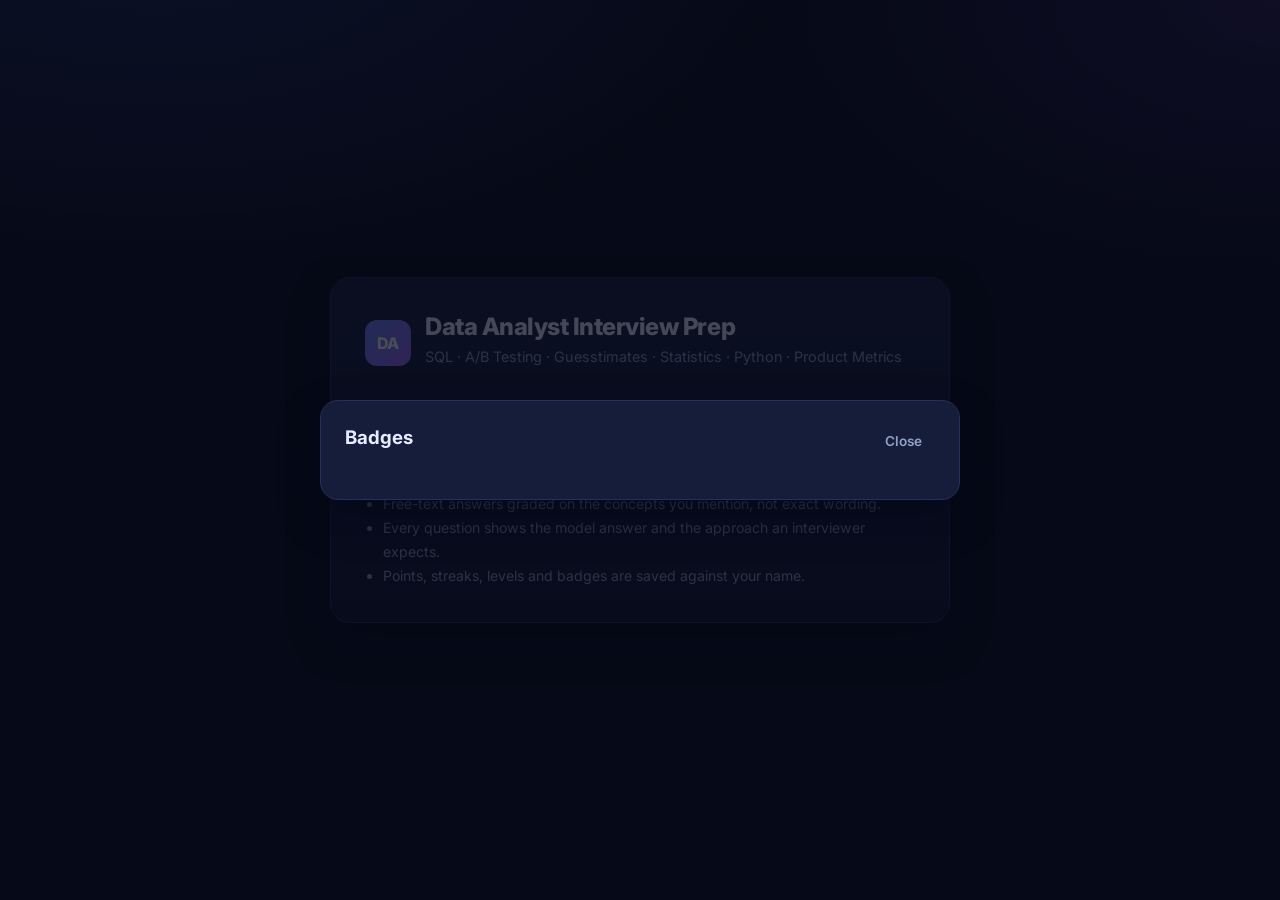
==== index.html @ dfdf0ecd "Add data analyst interview prep site with 90 rubric-graded questions Static site (no backend) so it " ====
<!DOCTYPE html>
<html lang="en">
<head>
<meta charset="utf-8" />
<meta name="viewport" content="width=device-width, initial-scale=1" />
<title>Data Analyst Interview Prep</title>
<meta name="description" content="Interview-style practice for data analyst roles: SQL, A/B testing, guesstimates, statistics, Python and product metrics." />
<link rel="preconnect" href="https://fonts.googleapis.com" />
<link rel="preconnect" href="https://fonts.gstatic.com" crossorigin />
<link href="https://fonts.googleapis.com/css2?family=Inter:wght@400;500;600;700;800&family=JetBrains+Mono:wght@400;500&display=swap" rel="stylesheet" />
<link rel="stylesheet" href="assets/css/styles.css" />
</head>
<body>
<canvas id="confetti-canvas" aria-hidden="true"></canvas>

<!-- ============ LOGIN ============ -->
<section id="view-login" class="view view-login">
  <div class="login-card">
    <div class="brand">
      <span class="brand-mark">DA</span>
      <div>
        <h1>Data Analyst Interview Prep</h1>
        <p class="muted">SQL &middot; A/B Testing &middot; Guesstimates &middot; Statistics &middot; Python &middot; Product Metrics</p>
      </div>
    </div>

    <form id="login-form" autocomplete="off">
      <label for="login-name">Enter your name to start or resume</label>
      <div class="login-row">
        <input id="login-name" type="text" placeholder="e.g. Vashista" maxlength="40" required />
        <button type="submit" class="btn btn-primary">Start</button>
      </div>
      <p id="login-error" class="form-error" hidden></p>
    </form>

    <div id="profile-list-wrap" hidden>
      <p class="section-label">Saved progress on this browser</p>
      <div id="profile-list" class="profile-list"></div>
    </div>

    <ul class="login-points">
      <li>Free-text answers graded on the concepts you mention, not exact wording.</li>
      <li>Every question shows the model answer and the approach an interviewer expects.</li>
      <li>Points, streaks, levels and badges are saved against your name.</li>
    </ul>
  </div>
</section>

<!-- ============ APP SHELL ============ -->
<div id="app-shell" hidden>
  <header class="topbar">
    <button id="home-btn" class="brand brand-sm" title="Back to topics">
      <span class="brand-mark">DA</span>
      <span class="brand-text">Interview Prep</span>
    </button>

    <div class="topbar-stats">
      <div class="stat" title="Total points earned">
        <span class="stat-icon">&#9733;</span>
        <span id="stat-points" class="stat-value">0</span>
        <span class="stat-label">points</span>
      </div>
      <div class="stat" title="Current correct-answer streak">
        <span class="stat-icon">&#128293;</span>
        <span id="stat-streak" class="stat-value">0</span>
        <span class="stat-label">streak</span>
      </div>
      <div class="stat stat-level" title="Level progress">
        <span id="stat-level" class="stat-value">Lv 1</span>
        <div class="level-bar"><div id="level-fill" class="level-fill"></div></div>
      </div>
    </div>

    <div class="topbar-user">
      <button id="badges-btn" class="btn btn-ghost btn-sm" title="View badges">Badges <span id="badge-count">0</span></button>
      <span id="user-chip" class="user-chip">?</span>
      <button id="logout-btn" class="btn btn-ghost btn-sm">Switch</button>
    </div>
  </header>

  <!-- ============ DASHBOARD ============ -->
  <main id="view-dashboard" class="view container">
    <div class="dash-head">
      <div>
        <h2 id="greeting">Welcome back</h2>
        <p class="muted">Pick a topic. Each topic has 5 easy, 5 medium and 5 hard interview questions.</p>
      </div>
      <div class="dash-summary">
        <div class="summary-tile">
          <span id="sum-solved" class="summary-value">0</span>
          <span class="summary-label">solved</span>
        </div>
        <div class="summary-tile">
          <span id="sum-accuracy" class="summary-value">0%</span>
          <span class="summary-label">accuracy</span>
        </div>
        <div class="summary-tile">
          <span id="sum-best" class="summary-value">0</span>
          <span class="summary-label">best streak</span>
        </div>
      </div>
    </div>

    <div class="filter-row">
      <span class="section-label">Difficulty</span>
      <div id="difficulty-filter" class="chips">
        <button class="chip is-active" data-difficulty="all">All 15</button>
        <button class="chip" data-difficulty="easy">Easy</button>
        <button class="chip" data-difficulty="medium">Medium</button>
        <button class="chip" data-difficulty="hard">Hard</button>
      </div>
      <div class="filter-actions">
        <button id="export-btn" class="btn btn-ghost btn-sm">Export progress</button>
        <button id="import-btn" class="btn btn-ghost btn-sm">Import</button>
        <button id="reset-btn" class="btn btn-danger-ghost btn-sm">Reset progress</button>
        <input id="import-file" type="file" accept="application/json" hidden />
      </div>
    </div>

    <div id="topic-grid" class="topic-grid"></div>
  </main>

  <!-- ============ QUIZ ============ -->
  <main id="view-quiz" class="view container" hidden>
    <div class="quiz-head">
      <button id="quiz-back" class="btn btn-ghost btn-sm">&larr; Topics</button>
      <div class="quiz-meta">
        <span id="quiz-topic" class="quiz-topic">SQL</span>
        <span id="quiz-difficulty" class="pill">easy</span>
        <span id="quiz-counter" class="muted">Question 1 of 15</span>
      </div>
      <div class="quiz-timer" title="Time on this question">
        <span class="stat-icon">&#9201;</span><span id="quiz-timer">00:00</span>
      </div>
    </div>

    <div class="progress-track"><div id="quiz-progress" class="progress-fill"></div></div>

    <article class="question-card">
      <div class="question-top">
        <span id="question-id" class="mono muted">sql-e1</span>
        <span id="question-points" class="pill pill-points">+10 pts</span>
      </div>
      <h2 id="question-prompt" class="question-prompt">Question</h2>
      <div id="question-context" class="question-context" hidden></div>

      <label for="answer-input" class="section-label">Your answer</label>
      <textarea id="answer-input" class="answer-input" rows="7"
        placeholder="Type your answer the way you would say it in an interview. Mention the key concepts, the metric or the query clauses you would use."></textarea>

      <div class="answer-actions">
        <button id="submit-btn" class="btn btn-primary">Submit answer</button>
        <button id="reveal-btn" class="btn btn-outline">See the answer</button>
        <button id="hint-btn" class="btn btn-ghost">Hint</button>
        <div class="spacer"></div>
        <button id="prev-btn" class="btn btn-ghost">&larr; Prev</button>
        <button id="next-btn" class="btn btn-outline">Next &rarr;</button>
      </div>
      <p class="kbd-hint muted">Tip: press <kbd>Ctrl</kbd> + <kbd>Enter</kbd> to submit.</p>

      <div id="hint-box" class="hint-box" hidden></div>

      <section id="feedback" class="feedback" hidden>
        <div class="feedback-head">
          <span id="verdict-badge" class="verdict">Correct</span>
          <div class="match-track" title="How much of the expected answer you covered">
            <div id="match-fill" class="match-fill"></div>
          </div>
          <span id="match-score" class="mono muted">0%</span>
        </div>

        <div class="concept-lists">
          <div>
            <p class="section-label good">You covered</p>
            <ul id="matched-list" class="concept-list"></ul>
          </div>
          <div>
            <p class="section-label bad">You missed</p>
            <ul id="missed-list" class="concept-list"></ul>
          </div>
        </div>

        <div class="explain-block">
          <p class="section-label">How to approach it</p>
          <div id="approach-text" class="prose"></div>
        </div>

        <div class="explain-block">
          <p class="section-label">Model answer</p>
          <div id="model-answer" class="prose"></div>
        </div>
      </section>
    </article>
  </main>

  <!-- ============ SUMMARY ============ -->
  <main id="view-summary" class="view container" hidden>
    <div class="summary-card">
      <h2 id="summary-title">Set complete</h2>
      <p id="summary-subtitle" class="muted"></p>
      <div class="summary-grid">
        <div class="summary-tile lg"><span id="res-correct" class="summary-value">0</span><span class="summary-label">correct</span></div>
        <div class="summary-tile lg"><span id="res-partial" class="summary-value">0</span><span class="summary-label">partial</span></div>
        <div class="summary-tile lg"><span id="res-wrong" class="summary-value">0</span><span class="summary-label">to revisit</span></div>
        <div class="summary-tile lg"><span id="res-points" class="summary-value">0</span><span class="summary-label">points earned</span></div>
      </div>
      <div id="summary-list" class="summary-list"></div>
      <div class="summary-actions">
        <button id="retry-wrong-btn" class="btn btn-primary">Retry what I missed</button>
        <button id="summary-home-btn" class="btn btn-outline">Back to topics</button>
      </div>
    </div>
  </main>
</div>

<!-- ============ BADGES MODAL ============ -->
<div id="badge-modal" class="modal" hidden>
  <div class="modal-card">
    <div class="modal-head">
      <h3>Badges</h3>
      <button id="badge-close" class="btn btn-ghost btn-sm">Close</button>
    </div>
    <div id="badge-grid" class="badge-grid"></div>
  </div>
</div>

<div id="toast-stack" class="toast-stack" aria-live="polite"></div>

<script src="assets/js/storage.js"></script>
<script src="assets/js/evaluator.js"></script>
<script src="assets/js/rewards.js"></script>
<script src="assets/js/bank.js"></script>
<script src="assets/js/data/sql.js"></script>
<script src="assets/js/data/ab-testing.js"></script>
<script src="assets/js/data/guesstimates.js"></script>
<script src="assets/js/data/statistics.js"></script>
<script src="assets/js/data/python-pandas.js"></script>
<script src="assets/js/data/product-metrics.js"></script>
<script src="assets/js/app.js"></script>
</body>
</html>
---- assets/css/styles.css ----
:root {
  --bg: #0b1020;
  --bg-soft: #111834;
  --panel: #151d3b;
  --panel-2: #1b2547;
  --line: #27305a;
  --text: #e8ecff;
  --muted: #93a0c8;
  --primary: #6c8bff;
  --primary-strong: #5170ff;
  --good: #35d39a;
  --warn: #ffc861;
  --bad: #ff6b81;
  --gold: #ffd166;
  --radius: 14px;
  --shadow: 0 18px 40px rgba(2, 6, 23, 0.45);
}

* { box-sizing: border-box; }

html, body { height: 100%; }

body {
  margin: 0;
  font-family: "Inter", -apple-system, BlinkMacSystemFont, "Segoe UI", sans-serif;
  color: var(--text);
  background:
    radial-gradient(1100px 600px at 12% -10%, #1d2a5e 0%, transparent 60%),
    radial-gradient(900px 500px at 100% 0%, #2a1f52 0%, transparent 55%),
    var(--bg);
  min-height: 100vh;
  -webkit-font-smoothing: antialiased;
}

h1, h2, h3 { margin: 0 0 6px; line-height: 1.25; }
h1 { font-size: 1.5rem; font-weight: 800; letter-spacing: -0.02em; }
h2 { font-size: 1.35rem; font-weight: 700; letter-spacing: -0.01em; }
p { margin: 0 0 8px; }
.muted { color: var(--muted); font-size: 0.9rem; }
.mono { font-family: "JetBrains Mono", ui-monospace, monospace; font-size: 0.8rem; }
.spacer { flex: 1; }

.container { width: min(1080px, 92vw); margin: 0 auto; padding: 26px 0 70px; }

/* ---------- buttons ---------- */
.btn {
  border: 1px solid transparent;
  background: transparent;
  color: var(--text);
  font: inherit;
  font-weight: 600;
  padding: 10px 16px;
  border-radius: 10px;
  cursor: pointer;
  transition: transform 0.08s ease, background 0.15s ease, border-color 0.15s ease, opacity 0.15s ease;
}
.btn:active { transform: translateY(1px); }
.btn:disabled { opacity: 0.45; cursor: not-allowed; }
.btn-sm { padding: 7px 12px; font-size: 0.85rem; }
.btn-primary { background: linear-gradient(180deg, var(--primary) 0%, var(--primary-strong) 100%); color: #fff; box-shadow: 0 8px 20px rgba(81, 112, 255, 0.35); }
.btn-primary:hover { filter: brightness(1.07); }
.btn-outline { border-color: var(--line); background: rgba(255,255,255,0.03); }
.btn-outline:hover { border-color: var(--primary); }
.btn-ghost { color: var(--muted); }
.btn-ghost:hover { color: var(--text); background: rgba(255,255,255,0.05); }
.btn-danger-ghost { color: var(--bad); }
.btn-danger-ghost:hover { background: rgba(255, 107, 129, 0.12); }

kbd {
  font-family: "JetBrains Mono", monospace;
  font-size: 0.72rem;
  border: 1px solid var(--line);
  border-bottom-width: 2px;
  border-radius: 5px;
  padding: 1px 5px;
  background: var(--panel-2);
}

/* ---------- login ---------- */
.view-login { min-height: 100vh; display: grid; place-items: center; padding: 40px 20px; }
.login-card {
  width: min(620px, 100%);
  background: linear-gradient(180deg, rgba(27,37,71,0.92) 0%, rgba(17,24,52,0.92) 100%);
  border: 1px solid var(--line);
  border-radius: 20px;
  padding: 34px;
  box-shadow: var(--shadow);
}
.brand { display: flex; align-items: center; gap: 14px; margin-bottom: 26px; }
.brand-mark {
  display: grid; place-items: center;
  width: 46px; height: 46px; flex: none;
  border-radius: 12px;
  font-weight: 800; letter-spacing: -0.03em;
  background: linear-gradient(140deg, var(--primary) 0%, #a06bff 100%);
  color: #fff;
}
.login-card label { display: block; font-size: 0.9rem; font-weight: 600; margin-bottom: 8px; }
.login-row { display: flex; gap: 10px; }
.login-row input {
  flex: 1;
  background: var(--bg-soft);
  border: 1px solid var(--line);
  border-radius: 10px;
  color: var(--text);
  font: inherit;
  padding: 12px 14px;
}
.login-row input:focus { outline: none; border-color: var(--primary); box-shadow: 0 0 0 3px rgba(108,139,255,0.18); }
.form-error { color: var(--bad); font-size: 0.85rem; margin-top: 8px; }
.login-points { margin: 22px 0 0; padding-left: 18px; color: var(--muted); font-size: 0.88rem; line-height: 1.7; }
.section-label { font-size: 0.75rem; text-transform: uppercase; letter-spacing: 0.09em; color: var(--muted); font-weight: 700; margin: 0 0 8px; }
.section-label.good { color: var(--good); }
.section-label.bad { color: var(--bad); }

#profile-list-wrap { margin-top: 24px; }
.profile-list { display: flex; flex-wrap: wrap; gap: 8px; }
.profile-pill {
  display: flex; align-items: center; gap: 8px;
  border: 1px solid var(--line); background: var(--panel);
  border-radius: 999px; padding: 6px 8px 6px 14px;
  font-size: 0.88rem;
}
.profile-pill button { background: none; border: none; color: var(--muted); cursor: pointer; font: inherit; }
.profile-pill .go { color: var(--text); font-weight: 600; }
.profile-pill .go:hover { color: var(--primary); }
.profile-pill .del:hover { color: var(--bad); }

/* ---------- topbar ---------- */
.topbar {
  position: sticky; top: 0; z-index: 20;
  display: flex; align-items: center; gap: 18px;
  padding: 12px max(4vw, 16px);
  background: rgba(11, 16, 32, 0.82);
  backdrop-filter: blur(10px);
  border-bottom: 1px solid var(--line);
}
.brand-sm { border: none; cursor: pointer; margin: 0; gap: 10px; }
.brand-sm .brand-mark { width: 34px; height: 34px; border-radius: 9px; font-size: 0.85rem; }
.brand-text { font-weight: 700; }
.topbar-stats { display: flex; align-items: center; gap: 18px; margin-left: auto; }
.stat { display: flex; align-items: center; gap: 6px; font-size: 0.9rem; }
.stat-icon { font-size: 0.95rem; }
.stat-value { font-weight: 800; }
.stat-label { color: var(--muted); font-size: 0.78rem; }
.stat-level { flex-direction: column; align-items: flex-start; gap: 4px; min-width: 96px; }
.level-bar, .progress-track, .match-track, .topic-bar {
  height: 6px; border-radius: 999px; background: var(--panel-2); overflow: hidden; width: 100%;
}
.level-fill, .progress-fill, .match-fill, .topic-fill {
  height: 100%; width: 0%; border-radius: 999px;
  background: linear-gradient(90deg, var(--primary) 0%, #a06bff 100%);
  transition: width 0.45s ease;
}
.topbar-user { display: flex; align-items: center; gap: 10px; }
.user-chip {
  display: grid; place-items: center;
  width: 34px; height: 34px; border-radius: 50%;
  background: linear-gradient(140deg, #35d39a 0%, #2aa6ff 100%);
  color: #05231a; font-weight: 800;
}

/* ---------- dashboard ---------- */
.dash-head { display: flex; justify-content: space-between; align-items: flex-end; gap: 20px; flex-wrap: wrap; margin-bottom: 22px; }
.dash-summary, .summary-grid { display: flex; gap: 10px; flex-wrap: wrap; }
.summary-tile {
  background: var(--panel); border: 1px solid var(--line); border-radius: 12px;
  padding: 10px 16px; min-width: 92px; text-align: center;
}
.summary-tile.lg { padding: 16px 22px; min-width: 120px; }
.summary-value { display: block; font-size: 1.25rem; font-weight: 800; }
.summary-tile.lg .summary-value { font-size: 1.8rem; }
.summary-label { font-size: 0.74rem; color: var(--muted); text-transform: uppercase; letter-spacing: 0.07em; }

.filter-row { display: flex; align-items: center; gap: 14px; flex-wrap: wrap; margin-bottom: 18px; }
.filter-row .section-label { margin: 0; }
.chips { display: flex; gap: 8px; flex-wrap: wrap; }
.chip {
  border: 1px solid var(--line); background: var(--panel);
  color: var(--muted); font: inherit; font-size: 0.85rem; font-weight: 600;
  padding: 7px 14px; border-radius: 999px; cursor: pointer;
}
.chip:hover { color: var(--text); }
.chip.is-active { background: rgba(108,139,255,0.16); border-color: var(--primary); color: var(--text); }
.filter-actions { margin-left: auto; display: flex; gap: 6px; flex-wrap: wrap; }

.topic-grid { display: grid; grid-template-columns: repeat(auto-fill, minmax(300px, 1fr)); gap: 16px; }
.topic-card {
  text-align: left; cursor: pointer;
  background: linear-gradient(180deg, var(--panel-2) 0%, var(--panel) 100%);
  border: 1px solid var(--line); border-radius: var(--radius);
  padding: 20px; color: inherit; font: inherit;
  transition: transform 0.12s ease, border-color 0.15s ease, box-shadow 0.15s ease;
}
.topic-card:hover { transform: translateY(-3px); border-color: var(--primary); box-shadow: var(--shadow); }
.topic-card-top { display: flex; align-items: center; gap: 12px; margin-bottom: 10px; }
.topic-icon { font-size: 1.5rem; }
.topic-name { font-weight: 700; font-size: 1.05rem; }
.topic-blurb { color: var(--muted); font-size: 0.86rem; min-height: 40px; margin-bottom: 14px; line-height: 1.5; }
.topic-foot { display: flex; justify-content: space-between; align-items: center; font-size: 0.8rem; color: var(--muted); margin-top: 8px; }
.topic-tags { display: flex; gap: 6px; margin-bottom: 12px; flex-wrap: wrap; }

.pill {
  font-size: 0.72rem; font-weight: 700; text-transform: uppercase; letter-spacing: 0.06em;
  padding: 4px 9px; border-radius: 999px;
  background: var(--panel-2); border: 1px solid var(--line); color: var(--muted);
}
.pill-easy { color: var(--good); border-color: rgba(53,211,154,0.4); background: rgba(53,211,154,0.1); }
.pill-medium { color: var(--warn); border-color: rgba(255,200,97,0.4); background: rgba(255,200,97,0.1); }
.pill-hard { color: var(--bad); border-color: rgba(255,107,129,0.4); background: rgba(255,107,129,0.1); }
.pill-points { color: var(--gold); border-color: rgba(255,209,102,0.4); background: rgba(255,209,102,0.1); }

/* ---------- quiz ---------- */
.quiz-head { display: flex; align-items: center; gap: 14px; flex-wrap: wrap; margin-bottom: 12px; }
.quiz-meta { display: flex; align-items: center; gap: 10px; flex-wrap: wrap; }
.quiz-topic { font-weight: 700; }
.quiz-timer { margin-left: auto; display: flex; align-items: center; gap: 6px; font-family: "JetBrains Mono", monospace; color: var(--muted); font-size: 0.85rem; }

.question-card {
  margin-top: 18px;
  background: linear-gradient(180deg, var(--panel-2) 0%, var(--panel) 100%);
  border: 1px solid var(--line); border-radius: 18px;
  padding: 26px; box-shadow: var(--shadow);
}
.question-top { display: flex; justify-content: space-between; align-items: center; margin-bottom: 12px; }
.question-prompt { font-size: 1.22rem; font-weight: 700; line-height: 1.5; margin-bottom: 14px; }
.question-context {
  background: var(--bg-soft); border: 1px solid var(--line); border-left: 3px solid var(--primary);
  border-radius: 10px; padding: 12px 14px; margin-bottom: 18px;
  font-family: "JetBrains Mono", monospace; font-size: 0.8rem; color: #cdd7ff; white-space: pre-wrap; overflow-x: auto;
}
.answer-input {
  width: 100%; resize: vertical;
  background: var(--bg-soft); border: 1px solid var(--line); border-radius: 12px;
  color: var(--text); font-family: "JetBrains Mono", monospace; font-size: 0.88rem; line-height: 1.6;
  padding: 14px;
}
.answer-input:focus { outline: none; border-color: var(--primary); box-shadow: 0 0 0 3px rgba(108,139,255,0.16); }
.answer-actions { display: flex; align-items: center; gap: 8px; flex-wrap: wrap; margin-top: 14px; }
.kbd-hint { margin-top: 10px; font-size: 0.78rem; }

.hint-box {
  margin-top: 14px; padding: 12px 14px; border-radius: 10px;
  background: rgba(255,200,97,0.08); border: 1px solid rgba(255,200,97,0.3);
  color: #ffe3ab; font-size: 0.88rem;
}

/* ---------- feedback ---------- */
.feedback { margin-top: 22px; border-top: 1px solid var(--line); padding-top: 20px; animation: rise 0.25s ease; }
@keyframes rise { from { opacity: 0; transform: translateY(8px); } to { opacity: 1; transform: none; } }
.feedback-head { display: flex; align-items: center; gap: 12px; margin-bottom: 18px; }
.feedback-head .match-track { max-width: 220px; }
.verdict { font-weight: 800; font-size: 0.92rem; padding: 7px 14px; border-radius: 999px; }
.verdict-correct { background: rgba(53,211,154,0.16); color: var(--good); border: 1px solid rgba(53,211,154,0.45); }
.verdict-partial { background: rgba(255,200,97,0.16); color: var(--warn); border: 1px solid rgba(255,200,97,0.45); }
.verdict-incorrect { background: rgba(255,107,129,0.16); color: var(--bad); border: 1px solid rgba(255,107,129,0.45); }

.concept-lists { display: grid; grid-template-columns: 1fr 1fr; gap: 20px; margin-bottom: 20px; }
.concept-list { list-style: none; margin: 0; padding: 0; display: flex; flex-direction: column; gap: 6px; }
.concept-list li { font-size: 0.86rem; padding: 7px 11px; border-radius: 8px; background: var(--bg-soft); border: 1px solid var(--line); }
.concept-list li.hit { border-color: rgba(53,211,154,0.4); }
.concept-list li.miss { border-color: rgba(255,107,129,0.35); }
.concept-list li.none { color: var(--muted); font-style: italic; }

.explain-block { margin-bottom: 18px; }
.prose { font-size: 0.92rem; line-height: 1.7; color: #d9e0ff; }
.prose ol, .prose ul { margin: 6px 0 6px 18px; padding: 0; }
.prose li { margin-bottom: 5px; }
.prose code, .prose pre {
  font-family: "JetBrains Mono", monospace; font-size: 0.82rem;
  background: var(--bg-soft); border: 1px solid var(--line); border-radius: 8px;
}
.prose code { padding: 1px 5px; }
.prose pre { display: block; padding: 12px 14px; overflow-x: auto; white-space: pre; margin: 8px 0; }
.prose strong { color: #fff; }

/* ---------- summary ---------- */
.summary-card {
  background: linear-gradient(180deg, var(--panel-2) 0%, var(--panel) 100%);
  border: 1px solid var(--line); border-radius: 18px; padding: 28px; box-shadow: var(--shadow);
}
.summary-grid { margin: 18px 0 22px; }
.summary-list { display: flex; flex-direction: column; gap: 8px; margin-bottom: 22px; }
.summary-row {
  display: flex; align-items: center; gap: 12px;
  background: var(--bg-soft); border: 1px solid var(--line); border-radius: 10px; padding: 10px 14px;
  cursor: pointer; text-align: left; color: inherit; font: inherit;
}
.summary-row:hover { border-color: var(--primary); }
.summary-row .dot { width: 9px; height: 9px; border-radius: 50%; flex: none; }
.dot-correct { background: var(--good); }
.dot-partial { background: var(--warn); }
.dot-incorrect { background: var(--bad); }
.dot-unattempted { background: var(--muted); }
.summary-row .txt { flex: 1; font-size: 0.88rem; overflow: hidden; text-overflow: ellipsis; white-space: nowrap; }
.summary-actions { display: flex; gap: 10px; flex-wrap: wrap; }

/* ---------- modal + toast + confetti ---------- */
.modal { position: fixed; inset: 0; z-index: 60; display: grid; place-items: center; background: rgba(5,8,20,0.72); padding: 20px; }
.modal-card { width: min(640px, 100%); background: var(--panel); border: 1px solid var(--line); border-radius: 18px; padding: 24px; box-shadow: var(--shadow); }
.modal-head { display: flex; justify-content: space-between; align-items: center; margin-bottom: 18px; }
.badge-grid { display: grid; grid-template-columns: repeat(auto-fill, minmax(170px, 1fr)); gap: 12px; }
.badge-tile { background: var(--bg-soft); border: 1px solid var(--line); border-radius: 12px; padding: 14px; text-align: center; opacity: 0.4; }
.badge-tile.earned { opacity: 1; border-color: rgba(255,209,102,0.5); background: rgba(255,209,102,0.08); }
.badge-emoji { font-size: 1.7rem; display: block; margin-bottom: 6px; }
.badge-name { font-weight: 700; font-size: 0.88rem; display: block; }
.badge-desc { color: var(--muted); font-size: 0.76rem; }

.toast-stack { position: fixed; right: 20px; bottom: 20px; z-index: 80; display: flex; flex-direction: column; gap: 10px; align-items: flex-end; }
.toast {
  display: flex; align-items: center; gap: 10px;
  background: var(--panel-2); border: 1px solid var(--line); border-left: 4px solid var(--primary);
  border-radius: 12px; padding: 12px 16px; box-shadow: var(--shadow);
  font-size: 0.9rem; font-weight: 600; animation: slide-in 0.25s ease;
}
.toast.gold { border-left-color: var(--gold); }
.toast.good { border-left-color: var(--good); }
.toast.bad { border-left-color: var(--bad); }
.toast.leaving { animation: fade-out 0.3s ease forwards; }
@keyframes slide-in { from { opacity: 0; transform: translateX(30px); } to { opacity: 1; transform: none; } }
@keyframes fade-out { to { opacity: 0; transform: translateX(30px); } }

.points-pop {
  position: fixed; z-index: 90; pointer-events: none;
  font-weight: 800; font-size: 1.5rem; color: var(--gold);
  text-shadow: 0 3px 14px rgba(0,0,0,0.6);
  animation: pop-up 1.1s ease forwards;
}
@keyframes pop-up { 0% { opacity: 0; transform: translateY(10px) scale(0.85); } 25% { opacity: 1; transform: translateY(-6px) scale(1.1); } 100% { opacity: 0; transform: translateY(-70px) scale(1); } }

#confetti-canvas { position: fixed; inset: 0; pointer-events: none; z-index: 100; }

@media (max-width: 760px) {
  .topbar { flex-wrap: wrap; gap: 10px; }
  .topbar-stats { margin-left: 0; order: 3; width: 100%; justify-content: space-between; }
  .brand-text { display: none; }
  .concept-lists { grid-template-columns: 1fr; }
  .question-card { padding: 20px; }
  .filter-actions { margin-left: 0; }
}
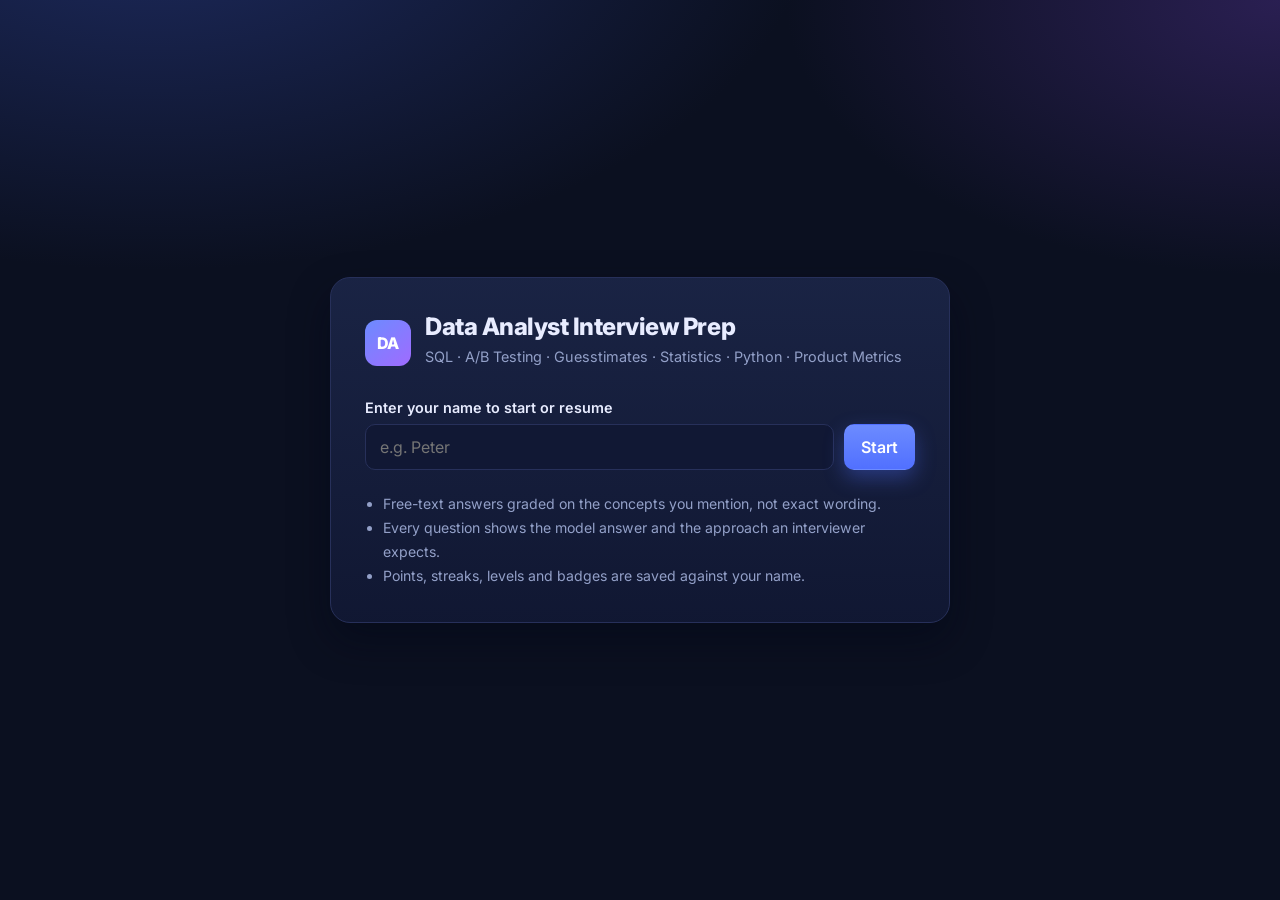
==== commit 2734730d: "Use a neutral example name in the login placeholder Co-authored-by: Cursor <cursoragent@cursor.com>" ====
--- a/index.html
+++ b/index.html
@@ -27,7 +27,7 @@
     <form id="login-form" autocomplete="off">
       <label for="login-name">Enter your name to start or resume</label>
       <div class="login-row">
-        <input id="login-name" type="text" placeholder="e.g. Vashista" maxlength="40" required />
+        <input id="login-name" type="text" placeholder="e.g. Peter" maxlength="40" required />
         <button type="submit" class="btn btn-primary">Start</button>
       </div>
       <p id="login-error" class="form-error" hidden></p>
--- a/assets/css/styles.css
+++ b/assets/css/styles.css
@@ -338,3 +338,8 @@
   .question-card { padding: 20px; }
   .filter-actions { margin-left: 0; }
 }
+
+/* Views, modals and inline panels are toggled through the `hidden` attribute.
+   Class rules above set an explicit display (.modal and .view-login use grid),
+   which outranks the browser default for [hidden], so state this last. */
+[hidden] { display: none !important; }
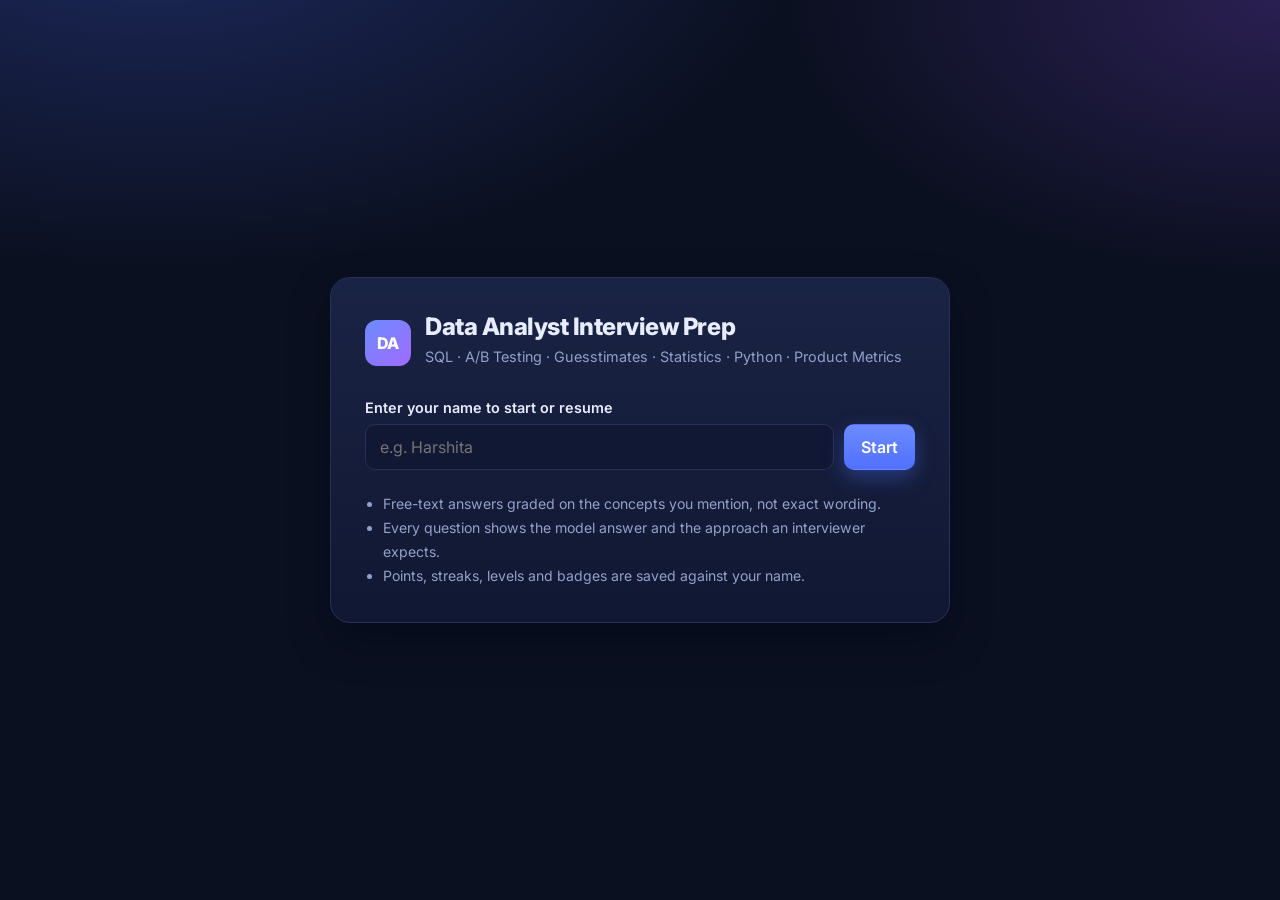
==== commit e2526f97: "Update login placeholder example name Co-authored-by: Cursor <cursoragent@cursor.com>" ====
--- a/index.html
+++ b/index.html
@@ -27,7 +27,7 @@
     <form id="login-form" autocomplete="off">
       <label for="login-name">Enter your name to start or resume</label>
       <div class="login-row">
-        <input id="login-name" type="text" placeholder="e.g. Peter" maxlength="40" required />
+        <input id="login-name" type="text" placeholder="e.g. Harshita" maxlength="40" required />
         <button type="submit" class="btn btn-primary">Start</button>
       </div>
       <p id="login-error" class="form-error" hidden></p>
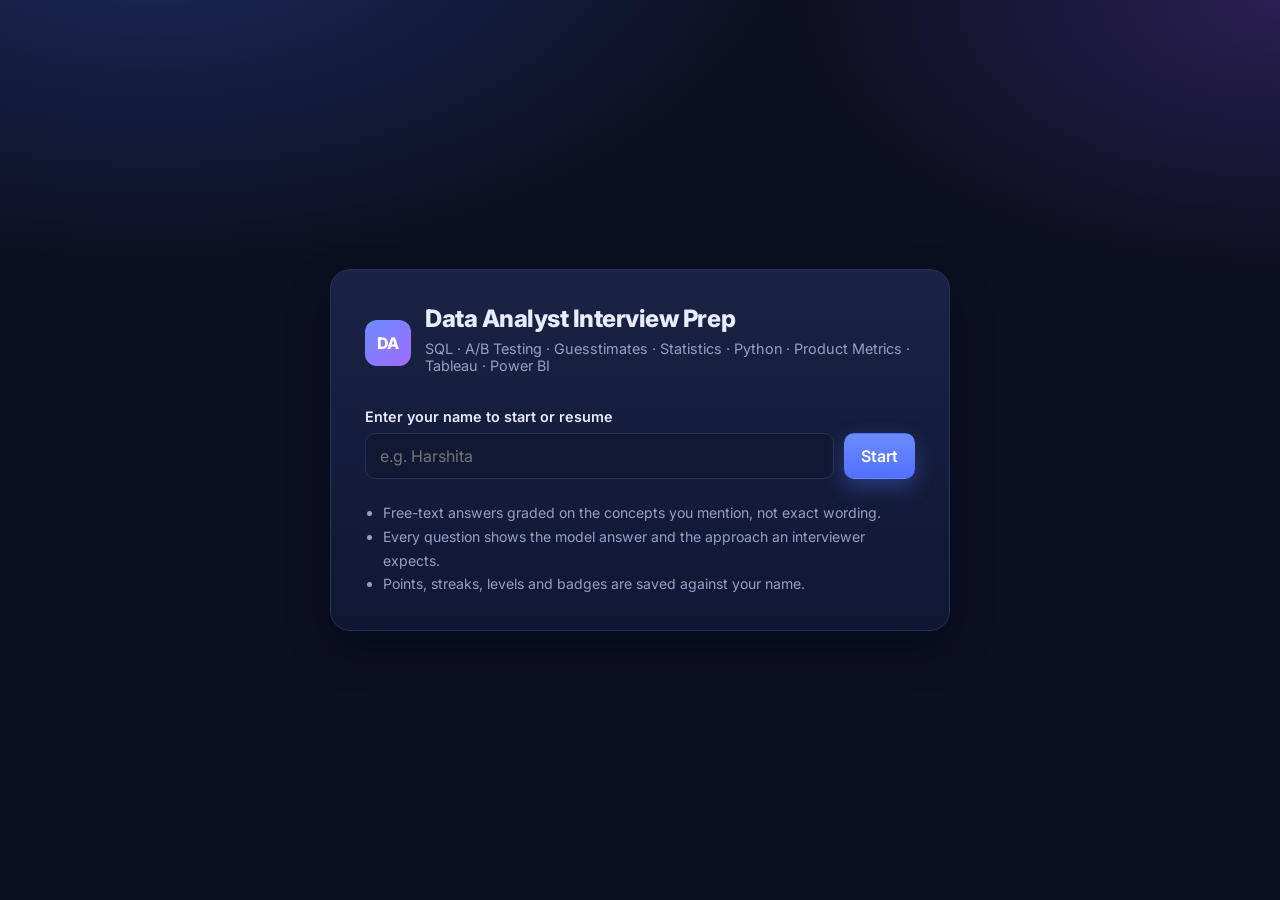
==== commit fa3e3293: "Add Tableau and Power BI question banks Both tools come up constantly in data analyst screens but ha" ====
--- a/index.html
+++ b/index.html
@@ -20,7 +20,7 @@
       <span class="brand-mark">DA</span>
       <div>
         <h1>Data Analyst Interview Prep</h1>
-        <p class="muted">SQL &middot; A/B Testing &middot; Guesstimates &middot; Statistics &middot; Python &middot; Product Metrics</p>
+        <p class="muted">SQL &middot; A/B Testing &middot; Guesstimates &middot; Statistics &middot; Python &middot; Product Metrics &middot; Tableau &middot; Power BI</p>
       </div>
     </div>
 
@@ -236,6 +236,8 @@
 <script src="assets/js/data/statistics.js"></script>
 <script src="assets/js/data/python-pandas.js"></script>
 <script src="assets/js/data/product-metrics.js"></script>
+<script src="assets/js/data/tableau.js"></script>
+<script src="assets/js/data/power-bi.js"></script>
 <script src="assets/js/app.js"></script>
 </body>
 </html>
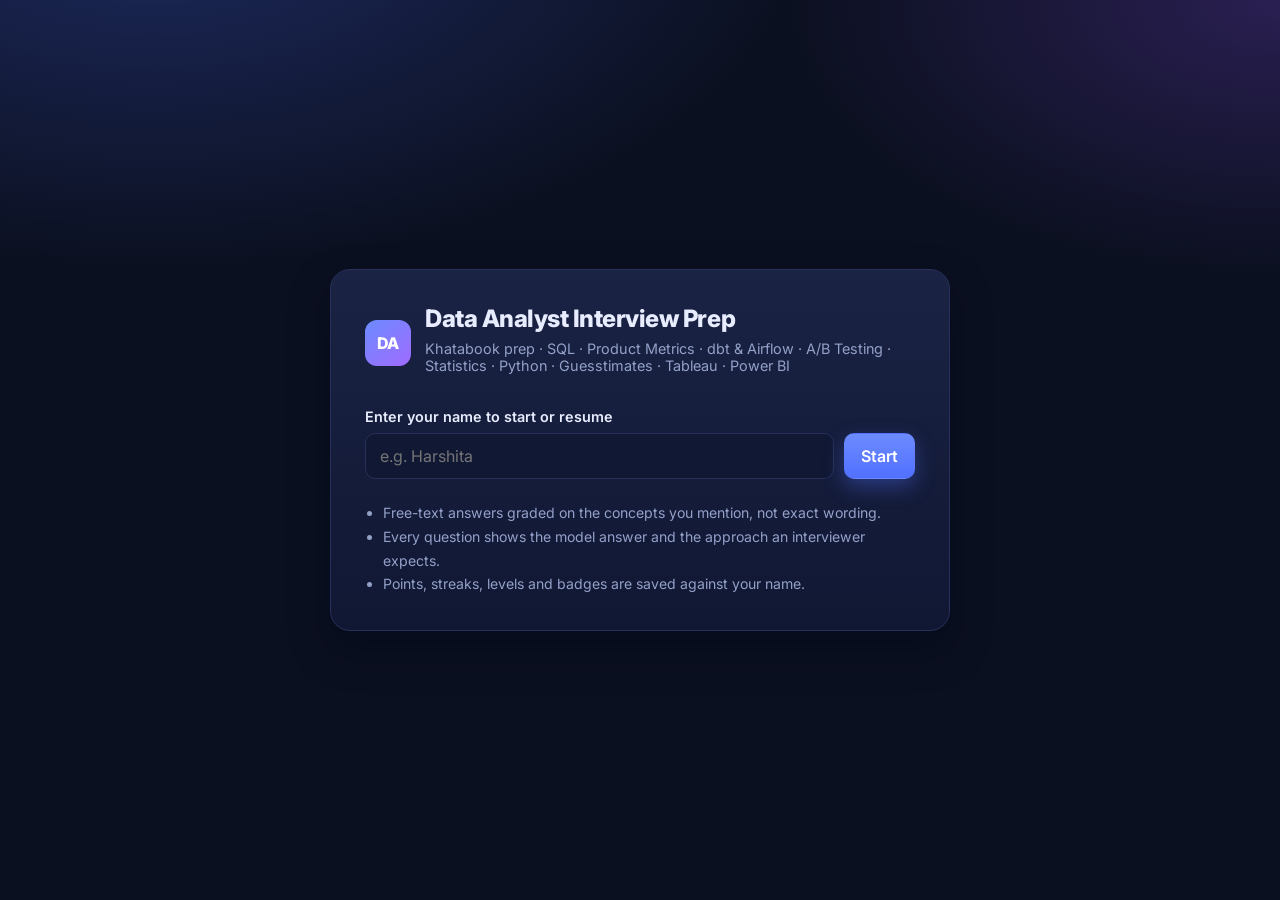
==== commit cd647f95: "Reorganise the dashboard around Khatabook data analyst prep Add Khatabook interview questions, a Kha" ====
--- a/index.html
+++ b/index.html
@@ -4,7 +4,7 @@
 <meta charset="utf-8" />
 <meta name="viewport" content="width=device-width, initial-scale=1" />
 <title>Data Analyst Interview Prep</title>
-<meta name="description" content="Interview-style practice for data analyst roles: SQL, A/B testing, guesstimates, statistics, Python and product metrics." />
+<meta name="description" content="Interview-style practice for data analyst roles, currently focused on Khatabook: SQL, product metrics, dbt and Airflow pipelines, A/B testing, statistics, Python and guesstimates." />
 <link rel="preconnect" href="https://fonts.googleapis.com" />
 <link rel="preconnect" href="https://fonts.gstatic.com" crossorigin />
 <link href="https://fonts.googleapis.com/css2?family=Inter:wght@400;500;600;700;800&family=JetBrains+Mono:wght@400;500&display=swap" rel="stylesheet" />
@@ -20,7 +20,7 @@
       <span class="brand-mark">DA</span>
       <div>
         <h1>Data Analyst Interview Prep</h1>
-        <p class="muted">SQL &middot; A/B Testing &middot; Guesstimates &middot; Statistics &middot; Python &middot; Product Metrics &middot; Tableau &middot; Power BI</p>
+        <p class="muted">Khatabook prep &middot; SQL &middot; Product Metrics &middot; dbt &amp; Airflow &middot; A/B Testing &middot; Statistics &middot; Python &middot; Guesstimates &middot; Tableau &middot; Power BI</p>
       </div>
     </div>
 
@@ -83,7 +83,7 @@
     <div class="dash-head">
       <div>
         <h2 id="greeting">Welcome back</h2>
-        <p class="muted">Pick a topic. Each topic has 5 easy, 5 medium and 5 hard interview questions.</p>
+        <p class="muted">Pick a topic. Every topic mixes easy, medium and hard interview questions.</p>
       </div>
       <div class="dash-summary">
         <div class="summary-tile">
@@ -104,7 +104,7 @@
     <div class="filter-row">
       <span class="section-label">Difficulty</span>
       <div id="difficulty-filter" class="chips">
-        <button class="chip is-active" data-difficulty="all">All 15</button>
+        <button class="chip is-active" data-difficulty="all">All</button>
         <button class="chip" data-difficulty="easy">Easy</button>
         <button class="chip" data-difficulty="medium">Medium</button>
         <button class="chip" data-difficulty="hard">Hard</button>
@@ -152,6 +152,7 @@
         <button id="submit-btn" class="btn btn-primary">Submit answer</button>
         <button id="reveal-btn" class="btn btn-outline">See the answer</button>
         <button id="hint-btn" class="btn btn-ghost">Hint</button>
+        <button id="brief-btn" class="btn btn-ghost" hidden>Brief</button>
         <div class="spacer"></div>
         <button id="prev-btn" class="btn btn-ghost">&larr; Prev</button>
         <button id="next-btn" class="btn btn-outline">Next &rarr;</button>
@@ -224,20 +225,41 @@
   </div>
 </div>
 
+<!-- ============ TOPIC BRIEF MODAL ============ -->
+<div id="brief-modal" class="modal" hidden>
+  <div class="modal-card modal-card-wide">
+    <div class="modal-head">
+      <h3 id="brief-title">Brief</h3>
+      <button id="brief-close" class="btn btn-ghost btn-sm">Close</button>
+    </div>
+    <div id="brief-body" class="brief prose"></div>
+  </div>
+</div>
+
 <div id="toast-stack" class="toast-stack" aria-live="polite"></div>
 
 <script src="assets/js/storage.js"></script>
 <script src="assets/js/evaluator.js"></script>
 <script src="assets/js/rewards.js"></script>
 <script src="assets/js/bank.js"></script>
+<!-- Load order sets the order topics appear within their dashboard group.
+     product-metrics.js and case-studies.js register one merged topic. -->
+<script src="assets/js/data/khatabook.js"></script>
+<script src="assets/js/data/khatabook-culture.js"></script>
 <script src="assets/js/data/sql.js"></script>
+<script src="assets/js/data/product-metrics.js"></script>
+<script src="assets/js/data/case-studies.js"></script>
+<script src="assets/js/data/data-pipelines.js"></script>
+<script src="assets/js/data/data-design.js"></script>
 <script src="assets/js/data/ab-testing.js"></script>
-<script src="assets/js/data/guesstimates.js"></script>
 <script src="assets/js/data/statistics.js"></script>
 <script src="assets/js/data/python-pandas.js"></script>
-<script src="assets/js/data/product-metrics.js"></script>
+<script src="assets/js/data/guesstimates.js"></script>
+<script src="assets/js/data/data-partitioning.js"></script>
 <script src="assets/js/data/tableau.js"></script>
 <script src="assets/js/data/power-bi.js"></script>
+<script src="assets/js/data/navi.js"></script>
+<script src="assets/js/data/navi-culture.js"></script>
 <script src="assets/js/app.js"></script>
 </body>
 </html>
--- a/assets/css/styles.css
+++ b/assets/css/styles.css
@@ -186,7 +186,7 @@
 
 .topic-grid { display: grid; grid-template-columns: repeat(auto-fill, minmax(300px, 1fr)); gap: 16px; }
 .topic-card {
-  text-align: left; cursor: pointer;
+  display: block; text-align: left; cursor: pointer;
   background: linear-gradient(180deg, var(--panel-2) 0%, var(--panel) 100%);
   border: 1px solid var(--line); border-radius: var(--radius);
   padding: 20px; color: inherit; font: inherit;
@@ -197,8 +197,47 @@
 .topic-icon { font-size: 1.5rem; }
 .topic-name { font-weight: 700; font-size: 1.05rem; }
 .topic-blurb { color: var(--muted); font-size: 0.86rem; min-height: 40px; margin-bottom: 14px; line-height: 1.5; }
-.topic-foot { display: flex; justify-content: space-between; align-items: center; font-size: 0.8rem; color: var(--muted); margin-top: 8px; }
+.topic-foot { display: flex; justify-content: space-between; align-items: center; gap: 14px; flex-wrap: wrap; font-size: 0.8rem; color: var(--muted); margin-top: 8px; }
 .topic-tags { display: flex; gap: 6px; margin-bottom: 12px; flex-wrap: wrap; }
+
+.topic-actions { display: flex; align-items: center; gap: 12px; }
+.btn-link {
+  background: none; border: 0; padding: 0; cursor: pointer;
+  font: inherit; font-size: 0.8rem; color: var(--muted);
+}
+.topic-card:hover .topic-cta { color: var(--primary); }
+.topic-brief-btn { color: var(--good); font-weight: 600; }
+.topic-brief-btn:hover { text-decoration: underline; }
+
+/* Topic briefing: reference notes to read before answering. */
+.modal-card-wide { max-width: 820px; }
+.brief { max-height: 70vh; overflow-y: auto; padding-right: 6px; }
+.brief h4 {
+  font-size: 0.78rem; text-transform: uppercase; letter-spacing: 0.08em;
+  color: var(--muted); margin: 22px 0 10px;
+}
+.brief h4:first-child { margin-top: 0; }
+.brief p, .brief li { font-size: 0.9rem; line-height: 1.6; }
+.brief ul, .brief ol { margin: 0 0 10px 18px; }
+.brief li { margin-bottom: 7px; }
+.brief .key {
+  border-left: 3px solid var(--primary); background: rgba(108,139,255,0.1);
+  padding: 10px 14px; border-radius: 0 8px 8px 0; margin: 12px 0;
+}
+.brief .key strong { color: var(--text); }
+.brief .value-name { color: var(--text); font-weight: 700; }
+.brief .fact-grid { display: grid; grid-template-columns: repeat(auto-fit, minmax(220px, 1fr)); gap: 10px; margin-bottom: 12px; }
+.brief .fact {
+  border: 1px solid var(--line); border-radius: 10px; padding: 10px 12px;
+  background: var(--panel-2); font-size: 0.86rem;
+}
+.brief .fact span { display: block; color: var(--muted); font-size: 0.74rem; text-transform: uppercase; letter-spacing: 0.06em; margin-bottom: 3px; }
+
+/* Full-width band that splits the grid into named groups of topics. */
+.topic-group-head { grid-column: 1 / -1; margin: 10px 0 2px; padding-bottom: 8px; border-bottom: 1px solid var(--line); }
+.topic-group-head:first-child { margin-top: 0; }
+.topic-group-title { font-size: 1.02rem; font-weight: 800; letter-spacing: 0.01em; }
+.topic-group-note { color: var(--muted); font-size: 0.84rem; margin-top: 4px; }
 
 .pill {
   font-size: 0.72rem; font-weight: 700; text-transform: uppercase; letter-spacing: 0.06em;
